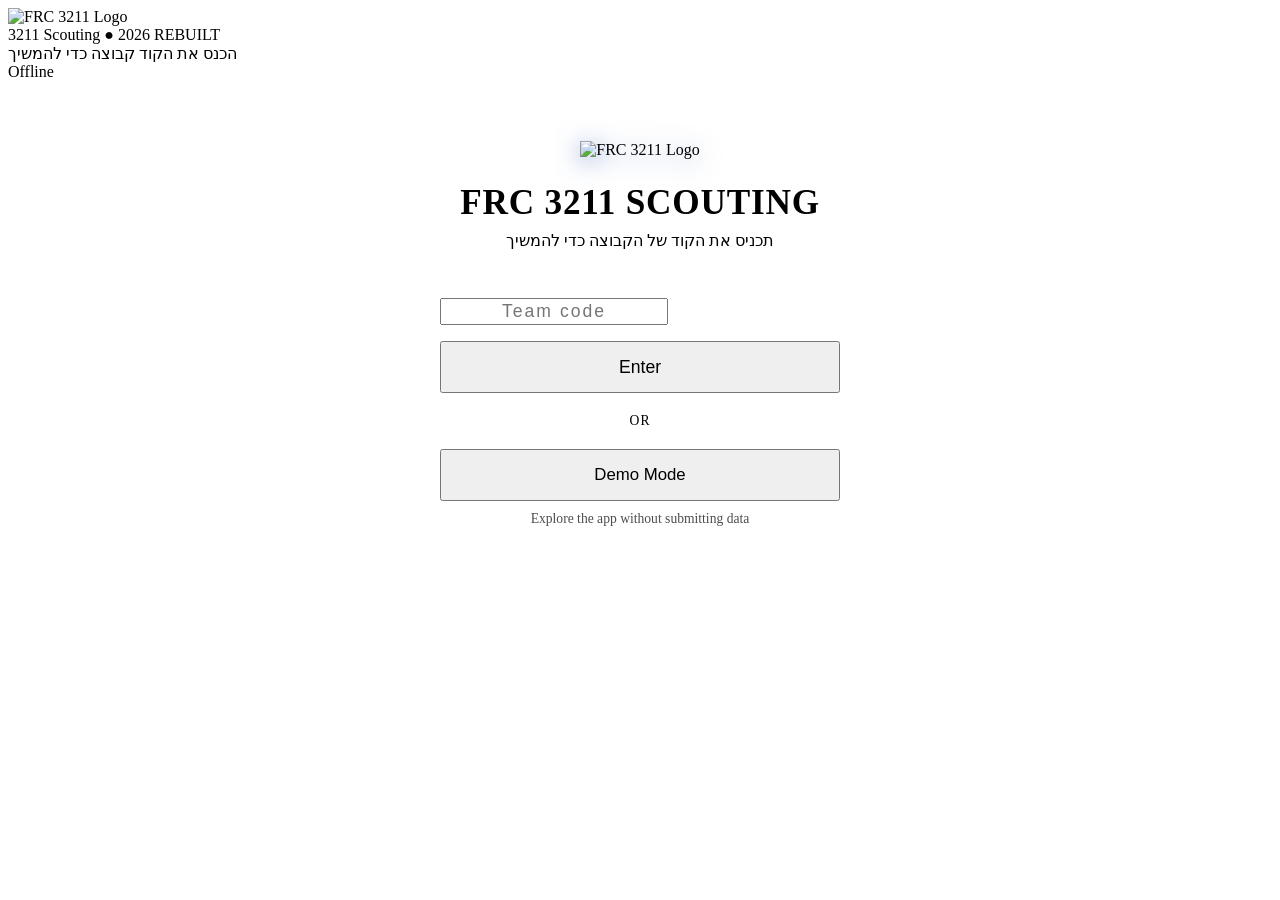
==== match-scouting.html @ e1c0d227 "match scouting in hebrew" ====
<!doctype html>
<html lang="en">
<head>
    <meta charset="utf-8" />
    <meta name="viewport" content="width=device-width, initial-scale=1" />
    <title>Match Scouting ● FRC 3211</title>
    <link rel="shortcut icon" href="images/favicon.ico" type="image/x-icon">
    <link rel="preconnect" href="https://fonts.googleapis.com">
    <link rel="preconnect" href="https://fonts.gstatic.com" crossorigin>
    <link href="https://fonts.googleapis.com/css2?family=Oswald:wght@600&display=swap" rel="stylesheet">
    <link rel="stylesheet" href="css/styles.css">
</head>
<body>
<header>
    <div class="topbar">
        <div class="brand">
            <a href="index.html" class="logo-link">
                <img src="images/logo.svg" alt="FRC 3211 Logo" class="header-logo" onerror="this.onerror=null; this.src='images/favicon.ico';">
            </a>
            <div class="brand-text">
                <div class="t1">3211 Match Scouting ● 2026 REBUILT</div>
                <div class="t2">כללי • אוטונומי → טלאופ → סוף משחק → בדיקה והגשה</div>
            </div>
        </div>
        <div class="pill">
            <span id="netDot" class="dot"></span>
            <span id="netText">Offline</span>
        </div>
    </div>
</header>

<div id="demoBanner" class="demo-bar" style="display:none;">
    <span>Demo Mode — submissions and input validation are disabled</span>
    <a href="index.html" class="demo-bar-exit">Exit Demo</a>
</div>

<main>
    <div class="card">
        <div class="hd">
            <div style="flex: 1;">
                <div class="progress">
                    <div class="step" data-step="0"></div>
                    <div class="step" data-step="1"></div>
                    <div class="step" data-step="2"></div>
                    <div class="step" data-step="3"></div>
                    <div class="step" data-step="4"></div>
                </div>
                <h2 id="screenTitle">התחל</h2>
                <p id="screenSubtitle">הכנס פרטי משחק, טען קבוצות מאירוע, ואז תעשה סקווט.</p>
            </div>
            <button class="btn small ghost" id="btnHome" onclick="window.location.href='index.html'">← הביתה</button>
            <button class="btn small ghost" id="btnReset">אחתל</button>
        </div>

        <div class="bd">
            <!-- Screen 0: Start -->
            <section class="screen" data-screen="0">
                <div class="grid">
                    <div class="col-6">
                        <label>שם התלמיד *</label>
                        <input id="studentName" placeholder="כמו: ליאוניד" autocomplete="name" />
                    </div>

                    <div class="col-3">
                        <label>הקבוצה שלך *</label>
                        <select id="scoutTeam">
                            <option value="" disabled selected>בחר...</option>
                            <option value="3211">3211</option>
                        </select>
                    </div>

                    <div class="col-3">
                        <label>משפר משחק*</label>
                        <input id="matchNumber" type="number" min="1" step="1" placeholder="כמו 12" inputmode="numeric" />
                    </div>

                    <div class="col-12">
                        <label>ברית *</label>
                        <select id="alliance">
                            <option value="" disabled selected>בחר...</option>
                            <option value="Red">אדומה</option>
                            <option value="Blue">כחולה</option>
                        </select>
                    </div>

                    <div class="col-12">
                        <label>מספר קבוצה שאתה בודק*</label>
                        <div class="autocomplete-wrapper">
                            <input id="teamSearch" type="text" placeholder="תכתוב שם קבוצה או מספר" autocomplete="off" />
                            <div id="autocompleteResults" class="autocomplete-results"></div>
                        </div>
                        <div class="note" style="margin-top:8px">
                            תבחר קבוצה מהלמטה (חייב להיות מהדיסטריק הנוכחי)
                        </div>
                    </div>

                    <div class="col-12" id="queueAlert" style="display:none">
                        <div class="alert warning">
                            ⚠️ יש לך  <span id="queueCount">0</span> דיווחים בתור.
                            <button class="btn small" id="btnResend" style="margin-left: 10px">שלח מחדש</button>
                        </div>
                    </div>

                </div>
            </section>

            <!-- Screen 1: אוטונומי -->
            <section class="screen" data-screen="1" style="display:none">
                <div class="grid">
                    <div class="col-12">
                        <label>איפה הרובוט מתחיל</label>
                        <div class="field-selector" id="fieldSelector">
                            <img src="images/field.png" alt="Field diagram" draggable="false" />
                            <div class="field-positions">
                                <!-- Left side (Red alliance) positions -->
                                <div class="field-position" data-value="1" style="left: 24%; top: 22%;">
                                    <span class="position-label">1</span>
                                </div>
                                <div class="field-position" data-value="2" style="left: 24%; top: 50%;">
                                    <span class="position-label">2</span>
                                </div>
                                <div class="field-position" data-value="3" style="left: 24%; top: 78%;">
                                    <span class="position-label">3</span>
                                </div>
                                <!-- Right side (Blue alliance) positions -->
                                <div class="field-position" data-value="4" style="left: 76%; top: 22%;">
                                    <span class="position-label">4</span>
                                </div>
                                <div class="field-position" data-value="5" style="left: 76%; top: 50%;">
                                    <span class="position-label">5</span>
                                </div>
                                <div class="field-position" data-value="6" style="left: 76%; top: 78%;">
                                    <span class="position-label">6</span>
                                </div>
                            </div>
                        </div>
                        <div class="field-selector-hint">Tap a circle to select where the robot starts</div>
                    </div>

                    <div class="col-12">
                        <label>כדורים שנקלעו באוטונומי *</label>
                        <select id="autoFuel">
                            <option value="" disabled selected>בחר טווח...</option>
                            <option value="0-20">0-20</option>
                            <option value="20-40">20-40</option>
                            <option value="40-60">40-60</option>
                            <option value="60-80">60-80</option>
                            <option value="80-100">80-100</option>
                            <option value="100-120">100-120</option>
                            <option value="120-140">120-140</option>
                            <option value="140-160">140-160</option>
                            <option value="160-180">160-180</option>
                            <option value="180-200">180-200</option>
                            <option value="200-220">200-220</option>
                        </select>
                    </div>

                    <div class="col-12">
                        <label>מאיפה הרובוט אסף כדורים</label>
                        <div class="checkbox-group">
                            <label class="checkbox-label">
                                <input type="checkbox" id="fuelNeutralZone" />
                                <span>האזור הנטרלי</span>
                            </label>
                            <label class="checkbox-label">
                                <input type="checkbox" id="fuelOutpost" />
                                <span>אנושי</span>
                            </label>
                            <label class="checkbox-label">
                                <input type="checkbox" id="fuelDepot" />
                                <span>דיפוט</span>
                            </label>
                            <label class="checkbox-label">
                                <input type="checkbox" id="fuelFloor" />
                                <span>ריצפה</span>
                            </label>
                        </div>
                    </div>

                    <div class="col-12">
                        <label>האם הרובוט עבר מעל הרמפה או מתחת לטרנצ *</label>
                        <div class="checkbox-group">
                            <label class="checkbox-label">
                                <input type="checkbox" id="autoBumpOver" />
                                <span>מעל הרמפה</span>
                            </label>
                            <label class="checkbox-label">
                                <input type="checkbox" id="autoTrenchUnder" />
                                <span>מתחת לטרנצ</span>
                            </label>
                            <label class="checkbox-label">
                                <input type="checkbox" id="autoBumpTrenchNone" />
                                <span>אף אחד</span>
                            </label>
                        </div>
                    </div>

                    <div class="col-12">
                        <label>נסיעה באוטונומי *</label>
                        <div class="seg" id="autoShuttlingSeg">
                            <div class="chip" data-value="Yes">כן</div>
                            <div class="chip" data-value="No">לא</div>
                        </div>
                    </div>

                    <div class="col-12">
                        <label>טיפוס באוטונומי</label>
                        <div class="seg" id="autoTowerSeg">
                            <div class="chip" data-value="NONE">לא</div>
                            <div class="chip" data-value="L1">רמה 1 (15 נק')</div>
                        </div>
                        <div class="note" style="margin-top:8px">
                            באוטונומי הרובוט יכול לטפס רק עד <b>רמה 1</b>.
                        </div>
                    </div>
                </div>
            </section>

            <!-- Screen 2: Teleop -->
            <section class="screen" data-screen="2" style="display:none">
                <div class="grid">
                    <div class="col-12">
                        <label>כמות כדורים שנקבעה במהלך השלב הפעיל *</label>
                        <select id="teleopFuelActive">
                            <option value="" disabled selected>בחר טווח...</option>
                            <option value="0-20">0-20</option>
                            <option value="20-40">20-40</option>
                            <option value="40-60">40-60</option>
                            <option value="60-80">60-80</option>
                            <option value="80-100">80-100</option>
                            <option value="100-120">100-120</option>
                            <option value="120-140">120-140</option>
                            <option value="140-160">140-160</option>
                            <option value="160-180">160-180</option>
                            <option value="180-200">180-200</option>
                            <option value="200-220">200-220</option>
                            <option value="220-240">220-240</option>
                            <option value="240-260">240-260</option>
                            <option value="260-280">260-280</option>
                            <option value="280-300">280-300</option>
                            <option value="300-320">300-320</option>
                        </select>
                    </div>

                    <div class="col-12">
                        <label>איפה הרובוט אסף כדורים *</label>
                        <div class="checkbox-group">
                            <label class="checkbox-label">
                                <input type="checkbox" id="teleopFuelNeutralZone" />
                                <span>איזור ניטרלי(אמצע המגרש איפהשהכדורים נופלים אחרי קליעה) </span>
                            </label>
                            <label class="checkbox-label">
                                <input type="checkbox" id="teleopFuelOutpost" />
                                <span>שחקן אנושי</span>
                            </label>
                            <label class="checkbox-label">
                                <input type="checkbox" id="teleopFuelDepot" />
                                <span>דיפוט</span>
                            </label>
                            <label class="checkbox-label">
                                <input type="checkbox" id="teleopFuelFloor" />
                                <span>רצפה</span>
                            </label>
                        </div>
                    </div>

                    <div class="col-12">
                        <label>מה הרובוט עשה בזמן שההאב שלו לא היה פעיל</label>
                        <div class="checkbox-group">
                            <label class="checkbox-label">
                                <input type="checkbox" id="inactivePlayedDefense" />
                                <span>שיחק הגנה</span>
                            </label>
                            <label class="checkbox-label">
                                <input type="checkbox" id="inactiveShuttledFuel" />
                                <span>מסר דלק לאזור שלו</span>
                            </label>
                            <label class="checkbox-label">
                                <input type="checkbox" id="inactiveBlockedBumpTrench" />
                                <span>חסם את הרמפה או את הטרנץ</span>
                            </label>
                            <label class="checkbox-label">
                                <input type="checkbox" id="inactiveCollectingFuel" />
                                <span>אסף דלק</span>
                            </label>
                        </div>
                    </div>

                    <div class="col-12">
                        <label>מסירה של דלק ?</label>
                        <select id="shuttling">
                            <option value="" disabled selected>תבחר...</option>
                            <option value="Great">מצויין</option>
                            <option value="Good">טוב</option>
                            <option value="Average">סבבה</option>
                            <option value="Bad">גרוע</option>
                            <option value="None">לא</option>
                        </select>
                    </div>
                </div>
            </section>

            <!-- Screen 3: Endgame -->
            <section class="screen" data-screen="3" style="display:none">
                <div class="grid">
                    <div class="col-12">
                        <label>טיפוס סוף משחק*</label>
                        <div class="seg" id="teleopTowerSeg">
                            <div class="chip" data-value="NONE">לא</div>
                            <div class="chip" data-value="L1">רמה 1 (10 נקודות)</div>
                            <div class="chip" data-value="L2">רמה 2 (20 נקודות)</div>
                            <div class="chip" data-value="L3">רמה 3 (30 נקודות)</div>
                        </div>
                    </div>

                    <div class="col-12">
                        <label>איפה הרובוט טיפס</label>
                        <div class="tower-selector-zones" id="climbSelector">
                            <img src="images/tower.png" alt="Tower diagram" draggable="false" />
                            <div class="tower-zones">
                                <div class="tower-zone" data-value="Left">
                                    <span class="zone-label">שמאל</span>
                                </div>
                                <div class="tower-divider tower-divider-1"></div>
                                <div class="tower-zone" data-value="Center">
                                    <span class="zone-label">מרכז</span>
                                </div>
                                <div class="tower-divider tower-divider-2"></div>
                                <div class="tower-zone" data-value="Right">
                                    <span class="zone-label">ימין</span>
                                </div>
                            </div>
                        </div>
                        <div class="field-selector-hint">תלחץ על מקיום כדי לבחור איפה הרובוט תיפס</div>
                    </div>

                    <div class="col-12">
                        <label>יריות בזמן הסוף משחק</label>
                        <div class="seg" id="shotInHubSeg">
                            <div class="chip" data-value="Yes">כן</div>
                            <div class="chip" data-value="No">לא</div>
                        </div>
                    </div>
                </div>
            </section>

            <!-- Screen 4: Misc/Submit -->
            <section class="screen" data-screen="4" style="display:none">
                <div class="grid">
                    <div class="col-12">
                        <label>האם הקבוצה הושפע בגלל הגנה?*</label>
                        <div class="seg" id="affectedByDefenseSeg">
                            <div class="chip" data-value="Yes">כן</div>
                            <div class="chip" data-value="No">לא</div>
                        </div>
                    </div>

                    <div class="col-12">
                        <label>מצב הרובוט</label>
                        <select id="robotStatus">
                            <option value="" disabled selected>תבחר...</option>
                            <option value="OK">בסדר</option>
                            <option value="Broke/Stopped">נשבר\הופסק</option>
                            <option value="Brownout/Struggled">בוראווט\מתקשה</option>
                            <option value="Disabled">נכבה</option>
                            <option value="Tippy">קפצני</option>
                            <option value="Radio">רדיו</option>
                            <option value="Unknown">לא ידוע</option>
                        </select>
                    </div>

                    <div class="col-12">
                        <label>רמת הגנה</label>
                        <select id="defenseRating">
                            <option value="" disabled selected>תבחר...</option>
                            <option value="None">לא היה</option>
                            <option value="Weak">חלש</option>
                            <option value="Average">בסדר</option>
                            <option value="Strong">חזק</option>
                            <option value="Elite">מטורף</option>
                        </select>
                    </div>

                    <div class="col-12">
                        <label>עבר ברמפה</label>
                        <div class="seg" id="crossedBumpSeg">
                            <div class="chip" data-value="Yes">כן</div>
                            <div class="chip" data-value="No">לא</div>
                        </div>
                    </div>

                    <div class="col-12">
                        <label>עבר מתחת לטרנץ</label>
                        <div class="seg" id="crossedTrenchSeg">
                            <div class="chip" data-value="Yes">כן</div>
                            <div class="chip" data-value="No">לא</div>
                        </div>

                    </div>

                   

                    <div class="col-12">
                        <label>מדיע נוסף</label>
                        <textarea id="comments" rows="3" placeholder="כל מיני דברים מיוחדים שהרובוט עשה כמו : לא פספס בכלל שותר משולש שיחק מתחת להגנה מאד טוב "></textarea>
                    </div>

                    <div class="col-12">
                        <label>דרג את הרובוט</label>
                        <div class="seg" id="rankSeg">
                            <div class="chip" data-value="1">ראשון </div>
                            <div class="chip" data-value="2">שני </div>
                            <div class="chip" data-value="3">שלישי </div>
                        </div>
                        <div class="note" style="margin-top:8px">
                            דרג את הרובוט לפי ההשוואה לרובוטים האחרים במשחק שלך.
                            דבר עם סקווטרים אחרים כדי להחליט על הדרגה.
                        </div>

                    <div class="col-12">
                        <div class="counter" style="background: rgba(33,197,93,.08); border-color: rgba(33,197,93,.25);">
                            <div class="meta">
                                <div class="name">בערך כמה הוא השפיע במשחק (מחושב אוטומטית)</div>
                                <div class="desc">משתמש בלוח ניקוד הרישמי של 2026</div>
                            </div>
                            <div class="ctl">
                                <div class="count" id="estPoints" style="color: var(--ok); font-size: 1.4rem;">0</div>
                            </div>
                        </div>
                    </div>
                </div>
            </section>
        </div>

        <div class="nav">
            <div class="left">
                <button class="btn ghost" id="btnBack">חזור</button>
            </div>
            <div class="right">
                <button class="btn ghost" id="btnNext">הבא</button>
                <button class="btn primary" id="btnSubmit" style="display:none">שלח</button>
            </div>
        </div>
    </div>
</main>
        

                    </div>
<div class="toast" id="toast"></div>

<script src="js/config.js"></script>
<script src="js/match-scouting.js"></script>
</body>
</html>
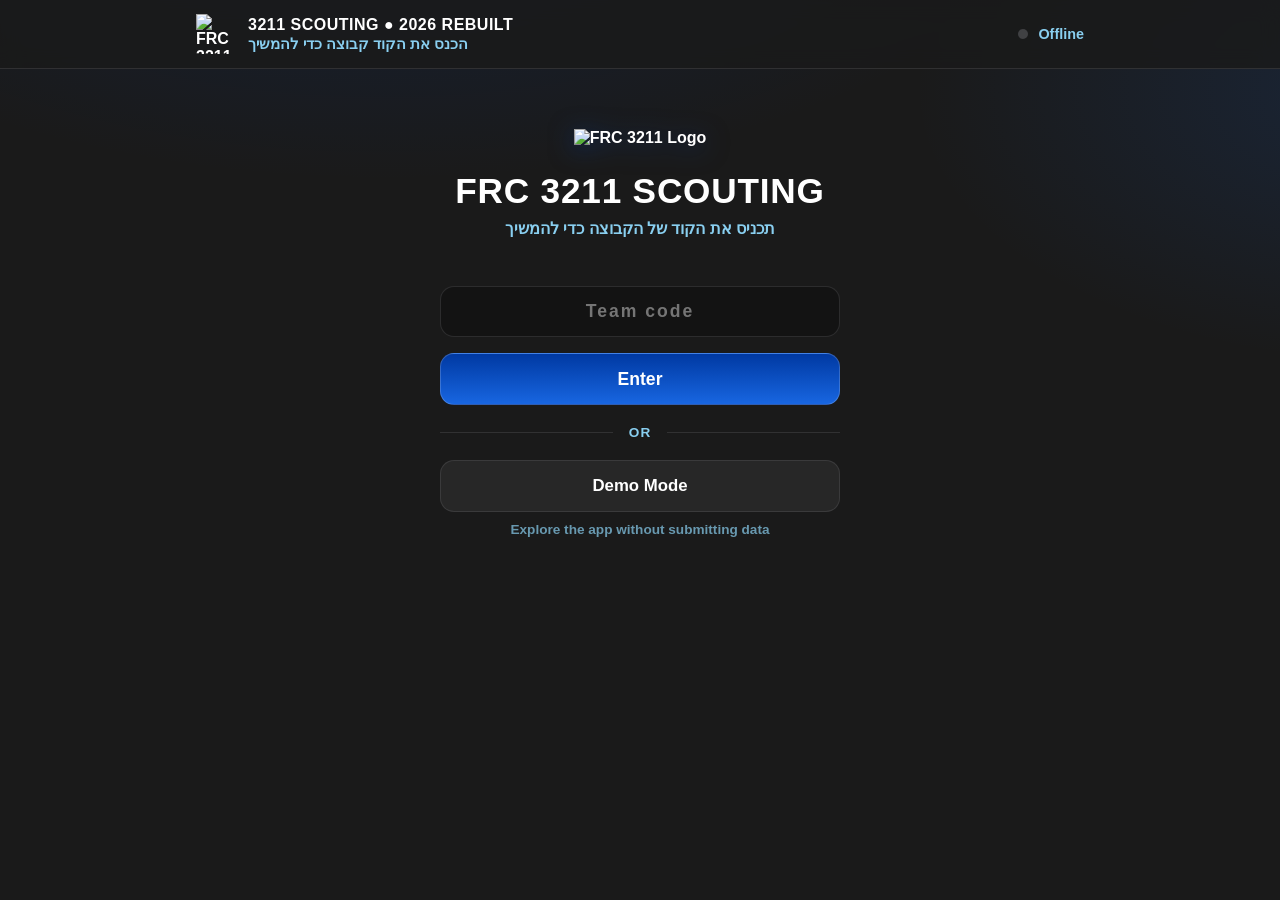
==== commit 10676e0d: "Changed Auto fuel question to yes no, changed questions in teleop, and added another field image wit" ====
--- a/match-scouting.html
+++ b/match-scouting.html
@@ -3,7 +3,7 @@
 <head>
     <meta charset="utf-8" />
     <meta name="viewport" content="width=device-width, initial-scale=1" />
-    <title>Match Scouting ● FRC 3211</title>
+    <title>Match Scouting ● FRC 1792</title>
     <link rel="shortcut icon" href="images/favicon.ico" type="image/x-icon">
     <link rel="preconnect" href="https://fonts.googleapis.com">
     <link rel="preconnect" href="https://fonts.gstatic.com" crossorigin>
@@ -15,11 +15,11 @@
     <div class="topbar">
         <div class="brand">
             <a href="index.html" class="logo-link">
-                <img src="images/logo.svg" alt="FRC 3211 Logo" class="header-logo" onerror="this.onerror=null; this.src='images/favicon.ico';">
+                <img src="images/logo.svg" alt="FRC 1792 Logo" class="header-logo" onerror="this.onerror=null; this.src='images/favicon.ico';">
             </a>
             <div class="brand-text">
-                <div class="t1">3211 Match Scouting ● 2026 REBUILT</div>
-                <div class="t2">כללי • אוטונומי → טלאופ → סוף משחק → בדיקה והגשה</div>
+                <div class="t1">1792 Match Scouting ● 2026 REBUILT</div>
+                <div class="t2">General • Auto → Teleop → Endgame → Misc/Submit</div>
             </div>
         </div>
         <div class="pill">
@@ -45,11 +45,11 @@
                     <div class="step" data-step="3"></div>
                     <div class="step" data-step="4"></div>
                 </div>
-                <h2 id="screenTitle">התחל</h2>
-                <p id="screenSubtitle">הכנס פרטי משחק, טען קבוצות מאירוע, ואז תעשה סקווט.</p>
+                <h2 id="screenTitle">Start</h2>
+                <p id="screenSubtitle">Enter match info, load teams from an event, then scout.</p>
             </div>
-            <button class="btn small ghost" id="btnHome" onclick="window.location.href='index.html'">← הביתה</button>
-            <button class="btn small ghost" id="btnReset">אחתל</button>
+            <button class="btn small ghost" id="btnHome" onclick="window.location.href='index.html'">← Home</button>
+            <button class="btn small ghost" id="btnReset">Reset</button>
         </div>
 
         <div class="bd">
@@ -57,58 +57,59 @@
             <section class="screen" data-screen="0">
                 <div class="grid">
                     <div class="col-6">
-                        <label>שם התלמיד *</label>
-                        <input id="studentName" placeholder="כמו: ליאוניד" autocomplete="name" />
+                        <label>Student name *</label>
+                        <input id="studentName" placeholder="e.g., Elijah" autocomplete="name" />
                     </div>
 
                     <div class="col-3">
-                        <label>הקבוצה שלך *</label>
+                        <label>Your team *</label>
                         <select id="scoutTeam">
-                            <option value="" disabled selected>בחר...</option>
-                            <option value="3211">3211</option>
+                            <option value="" disabled selected>Select...</option>
+                            <option value="1792">1792</option>
+                            <option value="1259">1259</option>
                         </select>
                     </div>
 
                     <div class="col-3">
-                        <label>משפר משחק*</label>
-                        <input id="matchNumber" type="number" min="1" step="1" placeholder="כמו 12" inputmode="numeric" />
-                    </div>
-
-                    <div class="col-12">
-                        <label>ברית *</label>
+                        <label>Match # *</label>
+                        <input id="matchNumber" type="number" min="1" step="1" placeholder="e.g., 12" inputmode="numeric" />
+                    </div>
+
+                    <div class="col-12">
+                        <label>Alliance *</label>
                         <select id="alliance">
-                            <option value="" disabled selected>בחר...</option>
-                            <option value="Red">אדומה</option>
-                            <option value="Blue">כחולה</option>
+                            <option value="" disabled selected>Select...</option>
+                            <option value="Red">Red</option>
+                            <option value="Blue">Blue</option>
                         </select>
                     </div>
 
                     <div class="col-12">
-                        <label>מספר קבוצה שאתה בודק*</label>
+                        <label>Team # *</label>
                         <div class="autocomplete-wrapper">
-                            <input id="teamSearch" type="text" placeholder="תכתוב שם קבוצה או מספר" autocomplete="off" />
+                            <input id="teamSearch" type="text" placeholder="Type team # or name..." autocomplete="off" />
                             <div id="autocompleteResults" class="autocomplete-results"></div>
                         </div>
                         <div class="note" style="margin-top:8px">
-                            תבחר קבוצה מהלמטה (חייב להיות מהדיסטריק הנוכחי)
+                            Select a team from the dropdown (must be from the 2026 Appleton District Event - 2026wiapp).
                         </div>
                     </div>
 
                     <div class="col-12" id="queueAlert" style="display:none">
                         <div class="alert warning">
-                            ⚠️ יש לך  <span id="queueCount">0</span> דיווחים בתור.
-                            <button class="btn small" id="btnResend" style="margin-left: 10px">שלח מחדש</button>
-                        </div>
-                    </div>
-
-                </div>
-            </section>
-
-            <!-- Screen 1: אוטונומי -->
+                            ⚠️ You have <span id="queueCount">0</span> queued submissions.
+                            <button class="btn small" id="btnResend" style="margin-left: 10px">Resend All</button>
+                        </div>
+                    </div>
+
+                </div>
+            </section>
+
+            <!-- Screen 1: Auto -->
             <section class="screen" data-screen="1" style="display:none">
                 <div class="grid">
                     <div class="col-12">
-                        <label>איפה הרובוט מתחיל</label>
+                        <label>Where robot starts *</label>
                         <div class="field-selector" id="fieldSelector">
                             <img src="images/field.png" alt="Field diagram" draggable="false" />
                             <div class="field-positions">
@@ -138,79 +139,29 @@
                     </div>
 
                     <div class="col-12">
-                        <label>כדורים שנקלעו באוטונומי *</label>
-                        <select id="autoFuel">
-                            <option value="" disabled selected>בחר טווח...</option>
-                            <option value="0-20">0-20</option>
-                            <option value="20-40">20-40</option>
-                            <option value="40-60">40-60</option>
-                            <option value="60-80">60-80</option>
-                            <option value="80-100">80-100</option>
-                            <option value="100-120">100-120</option>
-                            <option value="120-140">120-140</option>
-                            <option value="140-160">140-160</option>
-                            <option value="160-180">160-180</option>
-                            <option value="180-200">180-200</option>
-                            <option value="200-220">200-220</option>
-                        </select>
-                    </div>
-
-                    <div class="col-12">
-                        <label>מאיפה הרובוט אסף כדורים</label>
-                        <div class="checkbox-group">
-                            <label class="checkbox-label">
-                                <input type="checkbox" id="fuelNeutralZone" />
-                                <span>האזור הנטרלי</span>
-                            </label>
-                            <label class="checkbox-label">
-                                <input type="checkbox" id="fuelOutpost" />
-                                <span>אנושי</span>
-                            </label>
-                            <label class="checkbox-label">
-                                <input type="checkbox" id="fuelDepot" />
-                                <span>דיפוט</span>
-                            </label>
-                            <label class="checkbox-label">
-                                <input type="checkbox" id="fuelFloor" />
-                                <span>ריצפה</span>
-                            </label>
-                        </div>
-                    </div>
-
-                    <div class="col-12">
-                        <label>האם הרובוט עבר מעל הרמפה או מתחת לטרנצ *</label>
-                        <div class="checkbox-group">
-                            <label class="checkbox-label">
-                                <input type="checkbox" id="autoBumpOver" />
-                                <span>מעל הרמפה</span>
-                            </label>
-                            <label class="checkbox-label">
-                                <input type="checkbox" id="autoTrenchUnder" />
-                                <span>מתחת לטרנצ</span>
-                            </label>
-                            <label class="checkbox-label">
-                                <input type="checkbox" id="autoBumpTrenchNone" />
-                                <span>אף אחד</span>
-                            </label>
-                        </div>
-                    </div>
-
-                    <div class="col-12">
-                        <label>נסיעה באוטונומי *</label>
+                        <label>Auto Fuel Scored *</label>
+                        <div class="seg" id="autoFuelSeg">
+                            <div class="chip" data-value="Yes">Yes</div>
+                            <div class="chip" data-value="No">No</div>
+                        </div>
+                    </div>
+
+                    <div class="col-12">
+                        <label>Shuttling during auto *</label>
                         <div class="seg" id="autoShuttlingSeg">
-                            <div class="chip" data-value="Yes">כן</div>
-                            <div class="chip" data-value="No">לא</div>
-                        </div>
-                    </div>
-
-                    <div class="col-12">
-                        <label>טיפוס באוטונומי</label>
+                            <div class="chip" data-value="Yes">Yes</div>
+                            <div class="chip" data-value="No">No</div>
+                        </div>
+                    </div>
+
+                    <div class="col-12">
+                        <label>Auto tower *</label>
                         <div class="seg" id="autoTowerSeg">
-                            <div class="chip" data-value="NONE">לא</div>
-                            <div class="chip" data-value="L1">רמה 1 (15 נק')</div>
+                            <div class="chip" data-value="NONE">None</div>
+                            <div class="chip" data-value="L1">Level 1 (15 pts)</div>
                         </div>
                         <div class="note" style="margin-top:8px">
-                            באוטונומי הרובוט יכול לטפס רק עד <b>רמה 1</b>.
+                            In AUTO, a robot may only earn Tower points for <b>Level 1</b>.
                         </div>
                     </div>
                 </div>
@@ -220,82 +171,64 @@
             <section class="screen" data-screen="2" style="display:none">
                 <div class="grid">
                     <div class="col-12">
-                        <label>כמות כדורים שנקבעה במהלך השלב הפעיל *</label>
-                        <select id="teleopFuelActive">
-                            <option value="" disabled selected>בחר טווח...</option>
-                            <option value="0-20">0-20</option>
-                            <option value="20-40">20-40</option>
-                            <option value="40-60">40-60</option>
-                            <option value="60-80">60-80</option>
-                            <option value="80-100">80-100</option>
-                            <option value="100-120">100-120</option>
-                            <option value="120-140">120-140</option>
-                            <option value="140-160">140-160</option>
-                            <option value="160-180">160-180</option>
-                            <option value="180-200">180-200</option>
-                            <option value="200-220">200-220</option>
-                            <option value="220-240">220-240</option>
-                            <option value="240-260">240-260</option>
-                            <option value="260-280">260-280</option>
-                            <option value="280-300">280-300</option>
-                            <option value="300-320">300-320</option>
-                        </select>
-                    </div>
-
-                    <div class="col-12">
-                        <label>איפה הרובוט אסף כדורים *</label>
-                        <div class="checkbox-group">
-                            <label class="checkbox-label">
-                                <input type="checkbox" id="teleopFuelNeutralZone" />
-                                <span>איזור ניטרלי(אמצע המגרש איפהשהכדורים נופלים אחרי קליעה) </span>
-                            </label>
-                            <label class="checkbox-label">
-                                <input type="checkbox" id="teleopFuelOutpost" />
-                                <span>שחקן אנושי</span>
-                            </label>
-                            <label class="checkbox-label">
-                                <input type="checkbox" id="teleopFuelDepot" />
-                                <span>דיפוט</span>
-                            </label>
-                            <label class="checkbox-label">
-                                <input type="checkbox" id="teleopFuelFloor" />
-                                <span>רצפה</span>
-                            </label>
-                        </div>
-                    </div>
-
-                    <div class="col-12">
-                        <label>מה הרובוט עשה בזמן שההאב שלו לא היה פעיל</label>
-                        <div class="checkbox-group">
-                            <label class="checkbox-label">
-                                <input type="checkbox" id="inactivePlayedDefense" />
-                                <span>שיחק הגנה</span>
-                            </label>
-                            <label class="checkbox-label">
-                                <input type="checkbox" id="inactiveShuttledFuel" />
-                                <span>מסר דלק לאזור שלו</span>
-                            </label>
-                            <label class="checkbox-label">
-                                <input type="checkbox" id="inactiveBlockedBumpTrench" />
-                                <span>חסם את הרמפה או את הטרנץ</span>
-                            </label>
-                            <label class="checkbox-label">
-                                <input type="checkbox" id="inactiveCollectingFuel" />
-                                <span>אסף דלק</span>
-                            </label>
-                        </div>
-                    </div>
-
-                    <div class="col-12">
-                        <label>מסירה של דלק ?</label>
-                        <select id="shuttling">
-                            <option value="" disabled selected>תבחר...</option>
-                            <option value="Great">מצויין</option>
-                            <option value="Good">טוב</option>
-                            <option value="Average">סבבה</option>
-                            <option value="Bad">גרוע</option>
-                            <option value="None">לא</option>
-                        </select>
+                        <label>Passing Shoots *</label>
+                        <div class="counter">
+                            <div class="meta">
+                                <span class="name">Passing Shoot</span>
+                            </div>
+                            <div class="ctl">
+                                <button type="button" class="btn small ghost" id="passingShootDec">-1</button>
+                                <div class="count" id="passingShootVal">0</div>
+                                <button type="button" class="btn small" id="passingShootInc">+1</button>
+                            </div>
+                        </div>
+                    </div>
+
+                    <div class="col-12">
+                        <label>Pass (push/intake) *</label>
+                        <div class="counter">
+                            <div class="meta">
+                                <span class="name">Pass (push/intake)</span>
+                            </div>
+                            <div class="ctl">
+                                <button type="button" class="btn small ghost" id="passIntakeDec">-1</button>
+                                <div class="count" id="passIntakeVal">0</div>
+                                <button type="button" class="btn small" id="passIntakeInc">+1</button>
+                            </div>
+                        </div>
+                    </div>
+
+                    <div class="col-12">
+                        <label>Shot on Move *</label>
+                        <div class="counter">
+                            <div class="meta">
+                                <span class="name">Shot on Move</span>
+                            </div>
+                            <div class="ctl">
+                                <button type="button" class="btn small ghost" id="shotOnMoveDec">-1</button>
+                                <div class="count" id="shotOnMoveVal">0</div>
+                                <button type="button" class="btn small" id="shotOnMoveInc">+1</button>
+                            </div>
+                        </div>
+                    </div>
+
+                    <div class="col-12">
+                        <label>Shot Still *</label>
+                        <div class="counter">
+                            <div class="meta">
+                                <span class="name">Shot Still</span>
+                            </div>
+                            <div class="ctl">
+                                <button type="button" class="btn small ghost" id="shotStillDec">-1</button>
+                                <div class="count" id="shotStillVal">--</div>
+                                <button type="button" class="btn small" id="shotStillInc">+1</button>
+                            </div>
+                        </div>
+                        <div class="shot-map" id="shotStillMap">
+                            <img src="images/field.png" alt="Field" draggable="false" />
+                            <div class="shot-markers" id="shotStillMarkers"></div>
+                        </div>
+                        <div class="field-selector-hint">Tap field to mark shot location</div>
                     </div>
                 </div>
             </section>
@@ -304,41 +237,58 @@
             <section class="screen" data-screen="3" style="display:none">
                 <div class="grid">
                     <div class="col-12">
-                        <label>טיפוס סוף משחק*</label>
+                        <label>Endgame tower level *</label>
                         <div class="seg" id="teleopTowerSeg">
-                            <div class="chip" data-value="NONE">לא</div>
-                            <div class="chip" data-value="L1">רמה 1 (10 נקודות)</div>
-                            <div class="chip" data-value="L2">רמה 2 (20 נקודות)</div>
-                            <div class="chip" data-value="L3">רמה 3 (30 נקודות)</div>
-                        </div>
-                    </div>
-
-                    <div class="col-12">
-                        <label>איפה הרובוט טיפס</label>
+                            <div class="chip" data-value="NONE">None</div>
+                            <div class="chip" data-value="L1">Level 1 (10 pts)</div>
+                            <div class="chip" data-value="L2">Level 2 (20 pts)</div>
+                            <div class="chip" data-value="L3">Level 3 (30 pts)</div>
+                        </div>
+                    </div>
+
+                    <div class="col-12" id="climbSelectorWrapper" style="display:none">
+                        <label>Where robot climbed on tower</label>
                         <div class="tower-selector-zones" id="climbSelector">
                             <img src="images/tower.png" alt="Tower diagram" draggable="false" />
                             <div class="tower-zones">
                                 <div class="tower-zone" data-value="Left">
-                                    <span class="zone-label">שמאל</span>
+                                    <span class="zone-label">LEFT</span>
                                 </div>
                                 <div class="tower-divider tower-divider-1"></div>
                                 <div class="tower-zone" data-value="Center">
-                                    <span class="zone-label">מרכז</span>
+                                    <span class="zone-label">CENTER</span>
                                 </div>
                                 <div class="tower-divider tower-divider-2"></div>
                                 <div class="tower-zone" data-value="Right">
-                                    <span class="zone-label">ימין</span>
-                                </div>
-                            </div>
-                        </div>
-                        <div class="field-selector-hint">תלחץ על מקיום כדי לבחור איפה הרובוט תיפס</div>
-                    </div>
-
-                    <div class="col-12">
-                        <label>יריות בזמן הסוף משחק</label>
+                                    <span class="zone-label">RIGHT</span>
+                                </div>
+                            </div>
+                        </div>
+                        <div class="field-selector-hint">Tap a zone to select where the robot climbed on the tower</div>
+                    </div>
+
+                    <div class="col-12">
+                        <label>Shot in hub during Endgame *</label>
                         <div class="seg" id="shotInHubSeg">
-                            <div class="chip" data-value="Yes">כן</div>
-                            <div class="chip" data-value="No">לא</div>
+                            <div class="chip" data-value="Yes">Yes</div>
+                            <div class="chip" data-value="No">No</div>
+                        </div>
+                    </div>
+
+                    <div class="col-12">
+                        <label>Endgame Fuel Scored *</label>
+                        <div class="fuel-counter">
+                            <div class="fuel-btns">
+                                <button type="button" class="btn small ghost fuel-btn" data-key="endgameFuel" data-d="-10">-10</button>
+                                <button type="button" class="btn small ghost fuel-btn" data-key="endgameFuel" data-d="-5">-5</button>
+                                <button type="button" class="btn small ghost fuel-btn" data-key="endgameFuel" data-d="-1">-1</button>
+                            </div>
+                            <div class="fuel-value" id="endgameFuelVal">0</div>
+                            <div class="fuel-btns">
+                                <button type="button" class="btn small fuel-btn" data-key="endgameFuel" data-d="1">+1</button>
+                                <button type="button" class="btn small fuel-btn" data-key="endgameFuel" data-d="5">+5</button>
+                                <button type="button" class="btn small fuel-btn" data-key="endgameFuel" data-d="10">+10</button>
+                            </div>
                         </div>
                     </div>
                 </div>
@@ -348,97 +298,76 @@
             <section class="screen" data-screen="4" style="display:none">
                 <div class="grid">
                     <div class="col-12">
-                        <label>האם הקבוצה הושפע בגלל הגנה?*</label>
+                        <label>Was team affected by defense? *</label>
                         <div class="seg" id="affectedByDefenseSeg">
-                            <div class="chip" data-value="Yes">כן</div>
-                            <div class="chip" data-value="No">לא</div>
-                        </div>
-                    </div>
-
-                    <div class="col-12">
-                        <label>מצב הרובוט</label>
+                            <div class="chip" data-value="Yes">Yes</div>
+                            <div class="chip" data-value="No">No</div>
+                        </div>
+                    </div>
+
+                    <div class="col-12">
+                        <label>Robot status *</label>
                         <select id="robotStatus">
-                            <option value="" disabled selected>תבחר...</option>
-                            <option value="OK">בסדר</option>
-                            <option value="Broke/Stopped">נשבר\הופסק</option>
-                            <option value="Brownout/Struggled">בוראווט\מתקשה</option>
-                            <option value="Disabled">נכבה</option>
-                            <option value="Tippy">קפצני</option>
-                            <option value="Radio">רדיו</option>
-                            <option value="Unknown">לא ידוע</option>
+                            <option value="" disabled selected>Select...</option>
+                            <option value="OK">OK</option>
+                            <option value="Broke/Stopped">Broke/Stopped</option>
+                            <option value="Brownout/Struggled">Brownout/Struggled</option>
+                            <option value="Disabled">Disabled</option>
+                            <option value="Tippy">Tippy</option>
+                            <option value="Radio">Radio</option>
+                            <option value="Unknown">Unknown</option>
                         </select>
                     </div>
 
                     <div class="col-12">
-                        <label>רמת הגנה</label>
+                        <label>Defense rating *</label>
                         <select id="defenseRating">
-                            <option value="" disabled selected>תבחר...</option>
-                            <option value="None">לא היה</option>
-                            <option value="Weak">חלש</option>
-                            <option value="Average">בסדר</option>
-                            <option value="Strong">חזק</option>
-                            <option value="Elite">מטורף</option>
+                            <option value="" disabled selected>Select...</option>
+                            <option value="None">None</option>
+                            <option value="Weak">Weak</option>
+                            <option value="Average">Average</option>
+                            <option value="Strong">Strong</option>
+                            <option value="Elite">Elite</option>
                         </select>
                     </div>
 
                     <div class="col-12">
-                        <label>עבר ברמפה</label>
-                        <div class="seg" id="crossedBumpSeg">
-                            <div class="chip" data-value="Yes">כן</div>
-                            <div class="chip" data-value="No">לא</div>
-                        </div>
-                    </div>
-
-                    <div class="col-12">
-                        <label>עבר מתחת לטרנץ</label>
-                        <div class="seg" id="crossedTrenchSeg">
-                            <div class="chip" data-value="Yes">כן</div>
-                            <div class="chip" data-value="No">לא</div>
-                        </div>
-
-                    </div>
-
-                   
-
-                    <div class="col-12">
-                        <label>מדיע נוסף</label>
-                        <textarea id="comments" rows="3" placeholder="כל מיני דברים מיוחדים שהרובוט עשה כמו : לא פספס בכלל שותר משולש שיחק מתחת להגנה מאד טוב "></textarea>
-                    </div>
-
-                    <div class="col-12">
-                        <label>דרג את הרובוט</label>
+                        <label>Additional comments</label>
+                        <textarea id="comments" rows="3" placeholder="Any notable observations, issues, or standout moments..."></textarea>
+                    </div>
+
+                    <div class="col-12">
+                        <label>Rank this robot *</label>
                         <div class="seg" id="rankSeg">
-                            <div class="chip" data-value="1">ראשון </div>
-                            <div class="chip" data-value="2">שני </div>
-                            <div class="chip" data-value="3">שלישי </div>
+                            <div class="chip" data-value="1">1st </div>
+                            <div class="chip" data-value="2">2nd </div>
+                            <div class="chip" data-value="3">3rd </div>
                         </div>
                         <div class="note" style="margin-top:8px">
-                            דרג את הרובוט לפי ההשוואה לרובוטים האחרים במשחק שלך.
-                            דבר עם סקווטרים אחרים כדי להחליט על הדרגה.
-                        </div>
-
-                    <div class="col-12">
-                        <div class="counter" style="background: rgba(33,197,93,.08); border-color: rgba(33,197,93,.25);">
-                            <div class="meta">
-                                <div class="name">בערך כמה הוא השפיע במשחק (מחושב אוטומטית)</div>
-                                <div class="desc">משתמש בלוח ניקוד הרישמי של 2026</div>
-                            </div>
-                            <div class="ctl">
-                                <div class="count" id="estPoints" style="color: var(--ok); font-size: 1.4rem;">0</div>
-                            </div>
-                        </div>
-                    </div>
+                            Rank this robot compared to the other 2 robots in this match on your alliance.
+                            Talk to you fellow scouters to make this decision.
+                        </div>
+                    </div>
+
+                    <div class="col-12">
+                        <label>Submit code *</label>
+                        <input id="submitCode" type="password" placeholder="Enter submit code to authorize submission" autocomplete="off" />
+                        <div class="note" style="margin-top:8px">
+                            🔒 Ask your lead scout for the submit code. This prevents unauthorized data submissions.
+                        </div>
+                    </div>
+
                 </div>
             </section>
         </div>
 
         <div class="nav">
             <div class="left">
-                <button class="btn ghost" id="btnBack">חזור</button>
+                <button class="btn ghost" id="btnBack">Back</button>
             </div>
             <div class="right">
-                <button class="btn ghost" id="btnNext">הבא</button>
-                <button class="btn primary" id="btnSubmit" style="display:none">שלח</button>
+                <button class="btn ghost" id="btnNext">Next</button>
+                <button class="btn primary" id="btnSubmit" style="display:none">Submit</button>
             </div>
         </div>
     </div>
@@ -451,4 +380,4 @@
 <script src="js/config.js"></script>
 <script src="js/match-scouting.js"></script>
 </body>
-</html>
+</html>
--- a/css/styles.css
+++ b/css/styles.css
@@ -0,0 +1,911 @@
+:root{
+    /* RTR Branding Colors */
+    --eerie-black: #1a1a1a;
+    --philippine-blue: #0039a2;
+    --white: #ffffff;
+    --baby-blue: #89cff0;
+    --royal-azure: #1866e1;
+    --cobalt-gray: #66676b;
+
+    /* Functional Color Assignments */
+    --bg: #1a1a1a;
+    --card: #2a2a2a;
+    --card2: #333333;
+    --text: #ffffff;
+    --muted: #89cff0;
+    --accent: #0039a2;
+    --accent2: #1866e1;
+    --accent-light: #89cff0;
+    --danger: #ff3b3b;
+    --ok: #21c55d;
+    --warning: #ffb020;
+    --border: rgba(102, 103, 107, 0.3);
+    --shadow: 0 12px 30px rgba(0, 0, 0, 0.5);
+    --radius: 18px;
+    --tap: 52px;
+    --font-body: 'Calibri', -apple-system, BlinkMacSystemFont, 'Segoe UI', Roboto, Arial, sans-serif;
+    --font-header: 'Oswald', -apple-system, BlinkMacSystemFont, 'Segoe UI', Roboto, Arial, sans-serif;
+}
+
+*{box-sizing:border-box}
+
+body{
+    margin:0;
+    font-family: var(--font-body);
+    font-weight: 700;
+    background: radial-gradient(1200px 600px at 30% -20%, rgba(0, 57, 162, 0.25), transparent 60%),
+    radial-gradient(900px 500px at 110% 10%, rgba(24, 102, 225, 0.15), transparent 55%),
+    var(--bg);
+    color: var(--text);
+    min-height:100vh;
+    -webkit-tap-highlight-color: transparent;
+}
+
+h1, h2, h3, h4, h5, h6 {
+    font-family: var(--font-header);
+    font-weight: 600;
+    text-transform: uppercase;
+    letter-spacing: 0.5px;
+}
+
+header{
+    position: sticky; top:0;
+    backdrop-filter: blur(10px);
+    background: rgba(26, 26, 26, 0.85);
+    border-bottom: 1px solid var(--border);
+    z-index: 10;
+}
+
+.topbar{
+    max-width: 920px;
+    margin: 0 auto;
+    padding: 14px 16px;
+    display:flex;
+    align-items:center;
+    justify-content:space-between;
+    gap: 12px;
+}
+
+.brand{
+    display:flex;
+    align-items:center;
+    gap:12px;
+    line-height:1.1;
+}
+
+.logo-link {
+    display: flex;
+    align-items: center;
+    text-decoration: none;
+    transition: transform 0.2s ease, opacity 0.2s ease;
+}
+
+.logo-link:hover {
+    transform: scale(1.05);
+    opacity: 0.8;
+}
+
+.logo-link:active {
+    transform: scale(0.95);
+}
+
+.header-logo {
+    width: 40px;
+    height: 40px;
+    flex-shrink: 0;
+}
+
+.brand-text {
+    display:flex;
+    flex-direction:column;
+    gap:2px;
+}
+
+.brand .t1{
+    font-family: var(--font-header);
+    font-weight: 600;
+    text-transform: uppercase;
+    letter-spacing: 0.5px;
+}
+.brand .t2{
+    color:var(--muted);
+    font-size:.92rem;
+    font-family: var(--font-body);
+    font-weight: 700;
+}
+
+.pill{
+    display:flex; align-items:center; gap:10px;
+    color: var(--muted);
+    font-size:.9rem;
+    white-space:nowrap;
+}
+
+.dot{width:10px;height:10px;border-radius:999px;background:rgba(102, 103, 107, 0.5)}
+.dot.ok{background: rgba(33,197,93,.95)}
+.dot.bad{background: rgba(255,59,59,.95)}
+
+main{
+    max-width: 920px;
+    margin: 0 auto;
+    padding: 16px;
+}
+
+.card{
+    background: linear-gradient(180deg, rgba(255,255,255,.04), rgba(255,255,255,.02));
+    border: 1px solid var(--border);
+    border-radius: var(--radius);
+    box-shadow: var(--shadow);
+    overflow:hidden;
+}
+
+.card .hd{
+    padding: 16px 16px 8px 16px;
+    display:flex;
+    justify-content:space-between;
+    gap: 12px;
+    align-items:flex-start;
+    border-bottom: 1px solid rgba(102, 103, 107, 0.2);
+    background: rgba(255,255,255,.01);
+}
+
+.card .hd h2{
+    margin: 0;
+    font-size: 1.2rem;
+    font-family: var(--font-header);
+    font-weight: 600;
+    text-transform: uppercase;
+    letter-spacing: 0.5px;
+}
+
+.card .hd p{
+    margin: 6px 0 0 0;
+    color: var(--muted);
+    font-size:.95rem;
+}
+
+.card .bd{ padding: 16px; }
+
+.grid{
+    display:grid;
+    grid-template-columns: repeat(12, 1fr);
+    gap: 12px;
+}
+
+.col-12{grid-column: span 12;}
+.col-6{grid-column: span 6;}
+.col-4{grid-column: span 4;}
+.col-3{grid-column: span 3;}
+
+@media (max-width: 720px){
+    .col-6,.col-4,.col-3{grid-column: span 12;}
+}
+
+label{
+    display:block;
+    font-size:.9rem;
+    color: var(--muted);
+    margin-bottom: 6px;
+    font-weight: 600;
+}
+
+input, select, textarea{
+    width:100%;
+    padding: 14px 14px;
+    background: rgba(0,0,0,.25);
+    color: var(--text);
+    border: 1px solid var(--border);
+    border-radius: 14px;
+    outline: none;
+    font-size: 1rem;
+    font-family: var(--font-body);
+    font-weight: 700;
+    appearance: none;
+    -webkit-appearance: none;
+    -moz-appearance: none;
+}
+
+select{
+    background-image: url("data:image/svg+xml,%3Csvg xmlns='http://www.w3.org/2000/svg' width='12' height='12' viewBox='0 0 12 12'%3E%3Cpath fill='%23eaf0ff' d='M6 9L1 4h10z'/%3E%3C/svg%3E");
+    background-repeat: no-repeat;
+    background-position: right 14px center;
+    padding-right: 40px;
+    cursor: pointer;
+}
+
+select option{
+    background: #0b1020;
+    color: var(--text);
+    padding: 10px;
+}
+
+textarea{ min-height: 110px; resize: vertical; }
+
+input:focus, select:focus, textarea:focus{
+    border-color: var(--accent);
+    box-shadow: 0 0 0 3px rgba(0, 57, 162, 0.2);
+}
+
+.autocomplete-wrapper{
+    position: relative;
+}
+
+.autocomplete-results{
+    position: absolute;
+    top: 100%;
+    left: 0;
+    right: 0;
+    background: rgba(26, 26, 26, 0.98);
+    border: 1px solid var(--border);
+    border-radius: 14px;
+    margin-top: 4px;
+    max-height: 320px;
+    overflow-y: auto;
+    overflow-x: hidden;
+    z-index: 100;
+    display: none;
+    box-shadow: var(--shadow);
+}
+
+/* Custom scrollbar for autocomplete */
+.autocomplete-results::-webkit-scrollbar {
+    width: 10px;
+}
+
+.autocomplete-results::-webkit-scrollbar-track {
+    background: rgba(255,255,255,.05);
+    border-radius: 10px;
+    margin: 4px;
+}
+
+.autocomplete-results::-webkit-scrollbar-thumb {
+    background: var(--accent);
+    border-radius: 10px;
+    border: 2px solid rgba(26, 26, 26, 0.98);
+}
+
+.autocomplete-results::-webkit-scrollbar-thumb:hover {
+    background: var(--accent2);
+}
+
+/* Firefox scrollbar */
+.autocomplete-results {
+    scrollbar-width: thin;
+    scrollbar-color: var(--accent) rgba(255,255,255,.05);
+}
+
+.autocomplete-results.show{
+    display: block;
+}
+
+.autocomplete-item{
+    padding: 12px 14px;
+    cursor: pointer;
+    border-bottom: 1px solid rgba(255,255,255,.06);
+    transition: background 0.15s;
+}
+
+.autocomplete-item:last-child{
+    border-bottom: none;
+    padding-bottom: 14px;
+}
+
+.autocomplete-item:hover, .autocomplete-item.active{
+    background: rgba(0, 57, 162, 0.2);
+}
+
+.autocomplete-item .team-num{
+    font-weight: 800;
+    color: var(--text);
+}
+
+.autocomplete-item .team-name{
+    font-size: .9rem;
+    color: var(--muted);
+    margin-top: 2px;
+}
+
+.row{
+    display:flex; gap:12px; flex-wrap:wrap;
+    align-items:center;
+}
+
+.btn{
+    height: var(--tap);
+    padding: 0 16px;
+    border-radius: 14px;
+    border: 1px solid var(--border);
+    background: rgba(0, 57, 162, 0.15);
+    color: var(--text);
+    font-family: var(--font-body);
+    font-weight: 700;
+    font-size: 1rem;
+    cursor:pointer;
+    display:inline-flex;
+    align-items:center;
+    justify-content:center;
+    gap: 10px;
+    user-select:none;
+    transition: transform 0.1s;
+}
+
+.btn:active{ transform: scale(.98); }
+
+.btn:disabled{
+    opacity: 0.5;
+    cursor: not-allowed;
+}
+
+.btn.primary{
+    background: linear-gradient(180deg, var(--accent), var(--accent2));
+    border-color: rgba(255,255,255,.18);
+}
+
+.btn.ghost{
+    background: rgba(255,255,255,.06);
+}
+
+.btn.danger{
+    background: rgba(255,59,59,.16);
+    border-color: rgba(255,59,59,.35);
+}
+
+.btn.small{
+    height: 44px;
+    padding: 0 12px;
+    font-size: .95rem;
+    border-radius: 12px;
+}
+
+.nav{
+    display:flex;
+    justify-content:space-between;
+    gap: 12px;
+    padding: 14px 16px 16px 16px;
+    border-top: 1px solid rgba(102, 103, 107, 0.2);
+    background: rgba(255,255,255,.01);
+}
+
+.nav .left, .nav .right{display:flex; gap:10px; flex-wrap:wrap;}
+
+.counter{
+    background: rgba(255,255,255,.04);
+    border: 1px solid var(--border);
+    border-radius: 16px;
+    padding: 12px;
+    display:flex;
+    justify-content:space-between;
+    align-items:center;
+    gap: 12px;
+}
+
+.counter .meta{
+    display:flex; flex-direction:column; gap:2px;
+    min-width: 0;
+}
+
+.counter .meta .name{font-weight:800}
+.counter .meta .desc{color: var(--muted); font-size:.9rem}
+
+.counter .ctl{
+    display:flex; align-items:center; gap:10px;
+    flex-shrink:0;
+}
+
+.count{
+    min-width: 54px;
+    text-align:center;
+    font-weight:900;
+    font-size: 1.2rem;
+}
+
+.iconBtn{
+    width: 52px;
+    height: 52px;
+    border-radius: 14px;
+    border: 1px solid var(--border);
+    background: rgba(0,0,0,.25);
+    color: var(--text);
+    font-size: 1.4rem;
+    font-weight: 900;
+    cursor:pointer;
+    display:flex;
+    align-items:center;
+    justify-content:center;
+    user-select:none;
+    transition: transform 0.1s;
+}
+
+.iconBtn:active{ transform: scale(.98); }
+
+.seg{
+    display:flex; gap:10px; flex-wrap:wrap;
+}
+
+.chip{
+    padding: 12px 14px;
+    border-radius: 999px;
+    border: 1px solid var(--border);
+    background: rgba(255,255,255,.04);
+    color: var(--text);
+    cursor:pointer;
+    user-select:none;
+    font-family: var(--font-body);
+    font-weight: 700;
+    transition: all 0.2s;
+}
+
+.chip:hover{
+    background: rgba(255,255,255,.08);
+    border-color: var(--accent-light);
+}
+
+.chip.active{
+    background: linear-gradient(180deg, var(--accent), var(--accent2));
+    border-color: rgba(255,255,255,.18);
+    color: var(--white);
+}
+
+.note{
+    color: var(--muted);
+    font-size:.9rem;
+    line-height:1.35;
+}
+
+.fuel-counter {
+    display: flex;
+    align-items: center;
+    justify-content: space-between;
+    gap: 12px;
+    padding: 14px 16px;
+    background: rgba(255,255,255,0.03);
+    border: 1px solid var(--border);
+    border-radius: 14px;
+}
+
+.fuel-counter .fuel-value {
+    font-size: 2.2rem;
+    font-weight: 900;
+    min-width: 56px;
+    text-align: center;
+    color: var(--text);
+    flex-shrink: 0;
+}
+
+.fuel-counter .fuel-btns {
+    display: flex;
+    gap: 8px;
+}
+
+.alert{
+    padding: 12px 14px;
+    border-radius: 12px;
+    border: 1px solid;
+    display: flex;
+    align-items: center;
+    gap: 10px;
+    font-size: .95rem;
+}
+
+.alert.warning{
+    background: rgba(255,176,32,.1);
+    border-color: rgba(255,176,32,.3);
+    color: var(--warning);
+}
+
+.alert.success{
+    background: rgba(33,197,93,.1);
+    border-color: rgba(33,197,93,.3);
+    color: var(--ok);
+}
+
+.toast{
+    position: fixed;
+    left: 50%;
+    bottom: 18px;
+    transform: translateX(-50%);
+    background: rgba(0,0,0,.85);
+    border: 1px solid rgba(255,255,255,.14);
+    color: var(--text);
+    padding: 12px 14px;
+    border-radius: 999px;
+    box-shadow: var(--shadow);
+    max-width: 92vw;
+    display:none;
+    z-index: 999;
+    font-weight: 600;
+}
+
+.progress{
+    display: flex;
+    gap: 8px;
+    margin-bottom: 16px;
+}
+
+.progress .step{
+    flex: 1;
+    height: 4px;
+    background: rgba(255,255,255,.1);
+    border-radius: 2px;
+    position: relative;
+    overflow: hidden;
+}
+
+.progress .step.active{
+    background: linear-gradient(90deg, var(--accent), var(--accent2));
+}
+
+.progress .step.complete{
+    background: var(--ok);
+}
+
+.checkbox-group{
+    display: flex;
+    gap: 16px;
+    flex-wrap: wrap;
+}
+
+.checkbox-label{
+    display: flex;
+    align-items: center;
+    gap: 8px;
+    cursor: pointer;
+    font-weight: 600;
+    color: var(--text);
+    margin-bottom: 0;
+}
+
+.checkbox-label input[type="checkbox"]{
+    width: 22px;
+    height: 22px;
+    border-radius: 6px;
+    border: 2px solid rgba(255,255,255,.25);
+    background: rgba(0,0,0,.18);
+    cursor: pointer;
+    appearance: none;
+    -webkit-appearance: none;
+    position: relative;
+}
+
+.checkbox-label input[type="checkbox"]:checked{
+    background: linear-gradient(180deg, rgba(29,92,255,.95), rgba(0,57,162,.95));
+    border-color: rgba(255,255,255,.3);
+}
+
+.checkbox-label input[type="checkbox"]:checked::after{
+    content: '';
+    position: absolute;
+    left: 50%;
+    top: 45%;
+    width: 5px;
+    height: 10px;
+    border: solid white;
+    border-width: 0 2px 2px 0;
+    transform: translate(-50%, -50%) rotate(45deg);
+}
+
+/* Field position selector */
+.field-selector {
+    position: relative;
+    width: 100%;
+    max-width: max-content;
+    margin: 0 auto;
+    border-radius: 12px;
+    overflow: hidden;
+    border: 2px solid rgba(255,255,255,.14);
+    background: rgba(0,0,0,.18);
+}
+
+.field-selector img {
+    width: 100%;
+    height: auto;
+    display: block;
+}
+
+.field-positions {
+    position: absolute;
+    top: 0;
+    left: 0;
+    right: 0;
+    bottom: 0;
+}
+
+.field-position {
+    position: absolute;
+    width: 50px;
+    height: 50px;
+    transform: translate(-50%, -50%);
+    cursor: pointer;
+    border-radius: 50%;
+    border: 3px solid rgba(0, 180, 255, 0.8);
+    background: rgba(0, 180, 255, 0.15);
+    display: flex;
+    align-items: center;
+    justify-content: center;
+    transition: all 0.2s;
+}
+
+.field-position:hover {
+    background: rgba(29,92,255,.4);
+    border-color: rgba(29,92,255,1);
+    transform: translate(-50%, -50%) scale(1.1);
+}
+
+.field-position.active {
+    background: rgba(33,197,93,.5);
+    border-color: rgba(33,197,93,1);
+    box-shadow: 0 0 15px rgba(33,197,93,.6);
+}
+
+.position-label {
+    color: white;
+    font-weight: 800;
+    font-size: 1.1rem;
+    text-shadow: 0 1px 3px rgba(0,0,0,.5);
+    pointer-events: none;
+}
+
+.field-position.active .position-label {
+    color: white;
+}
+
+.field-selector-hint {
+    text-align: center;
+    margin-top: 8px;
+    color: var(--muted);
+    font-size: 0.9rem;
+}
+
+.shot-map {
+    position: relative;
+    width: 100%;
+    margin-top: 10px;
+    border-radius: 12px;
+    overflow: hidden;
+    border: 2px solid rgba(255,255,255,.14);
+    background: rgba(0,0,0,.18);
+    cursor: crosshair;
+}
+
+.shot-map img {
+    width: 100%;
+    height: auto;
+    display: block;
+    pointer-events: none;
+}
+
+.shot-markers {
+    position: absolute;
+    top: 0; left: 0; right: 0; bottom: 0;
+    pointer-events: none;
+}
+
+.shot-dot {
+    position: absolute;
+    width: 26px;
+    height: 26px;
+    border-radius: 50%;
+    background: rgba(33,197,93,.85);
+    border: 2px solid white;
+    transform: translate(-50%, -50%);
+    box-shadow: 0 0 8px rgba(33,197,93,.6);
+    display: flex;
+    align-items: center;
+    justify-content: center;
+    font-size: 0.65rem;
+    font-weight: 800;
+    color: white;
+}
+
+@media (max-width: 500px) {
+    .field-position {
+        width: 36px;
+        height: 36px;
+    }
+    .position-label {
+        font-size: 0.9rem;
+    }
+}
+
+/* Tower Selector - Full screen zones with dividers */
+.tower-selector-zones {
+    position: relative;
+    width: 100%;
+    max-width: max-content;
+    margin: 0 auto;
+    border-radius: 12px;
+    overflow: hidden;
+    border: 2px solid rgba(255,255,255,.14);
+    background: rgba(0,0,0,.18);
+}
+
+.tower-selector-zones img {
+    width: 100%;
+    height: auto;
+    display: block;
+}
+
+.tower-zones {
+    position: absolute;
+    top: 0;
+    left: 0;
+    right: 0;
+    bottom: 0;
+    display: flex;
+}
+
+.tower-zone {
+    position: relative;
+    cursor: pointer;
+    transition: all 0.3s ease;
+    display: flex;
+    align-items: center;
+    justify-content: center;
+}
+
+.tower-zone[data-value="Left"] {
+    flex: 0 0 17%;
+}
+
+.tower-zone[data-value="Center"] {
+    flex: 0 0 65%;
+}
+
+.tower-zone[data-value="Right"] {
+    flex: 0 0 18%;
+}
+
+.tower-zone:hover {
+    background: rgba(29, 92, 255, 0.2);
+}
+
+.tower-zone.active {
+    background: rgba(33, 197, 93, 0.35);
+    animation: pulse-zone 2s ease-in-out infinite;
+}
+
+@keyframes pulse-zone {
+    0%, 100% {
+        background: rgba(33, 197, 93, 0.35);
+    }
+    50% {
+        background: rgba(33, 197, 93, 0.5);
+    }
+}
+
+.zone-label {
+    color: white;
+    font-family: var(--font-header);
+    font-weight: 600;
+    font-size: 1.5rem;
+    text-transform: uppercase;
+    letter-spacing: 1px;
+    text-shadow: 0 2px 8px rgba(0,0,0,.9),
+                 0 0 20px rgba(255,255,255,.5);
+    opacity: 0.8;
+    transition: all 0.3s ease;
+    pointer-events: none;
+}
+
+.tower-zone:hover .zone-label {
+    opacity: 1;
+    text-shadow: 0 2px 8px rgba(0,0,0,.9),
+                 0 0 30px rgba(29, 92, 255,1);
+    transform: scale(1.1);
+}
+
+.tower-zone.active .zone-label {
+    opacity: 1;
+    color: #fff;
+    text-shadow: 0 2px 8px rgba(0,0,0,.9),
+                 0 0 40px rgba(33, 197, 93,1);
+    transform: scale(1.2);
+}
+
+.tower-zone[data-value="Left"] .zone-label {
+    writing-mode: vertical-rl;
+    transform: rotate(180deg);
+}
+
+.tower-zone[data-value="Right"] .zone-label {
+    writing-mode: vertical-rl;
+}
+
+.tower-zone[data-value="Left"]:hover .zone-label {
+    transform: rotate(180deg) scale(1.1);
+}
+
+.tower-zone[data-value="Right"]:hover .zone-label {
+    transform: scale(1.1);
+}
+
+.tower-zone[data-value="Left"].active .zone-label {
+    transform: rotate(180deg) scale(1.2);
+}
+
+.tower-zone[data-value="Right"].active .zone-label {
+    transform: scale(1.2);
+}
+
+.tower-divider {
+    position: absolute;
+    top: 1%;
+    bottom: 0;
+    width: 4px;
+    z-index: 10;
+    pointer-events: none;
+}
+
+.tower-divider-1 {
+    left: 17%;
+    background: none;
+    box-shadow: none;
+}
+
+.tower-divider-2 {
+    left: 82%;
+    background: none;
+    box-shadow: none;
+}
+
+@media (max-width: 500px) {
+    .zone-label {
+        font-size: 0.85rem;
+        padding: 6px 12px;
+        letter-spacing: 0.5px;
+    }
+
+    .tower-divider {
+        width: 3px;
+    }
+
+    .tower-zone {
+        padding-bottom: 12px;
+    }
+}
+
+    transform: translateY(-1px);
+}
+
+.dev-btn:active {
+    transform: translateY(0) scale(0.98);
+}
+
+@media (max-width: 720px) {
+    .dev-toolbar {
+        padding: 10px 14px;
+    }
+
+    .dev-btn {
+        height: 36px;
+        padding: 0 12px;
+        font-size: 0.85rem;
+    }
+}
+
+/* Demo mode bar */
+.demo-bar {
+    display: flex;
+    align-items: center;
+    justify-content: center;
+    gap: 16px;
+    padding: 10px 16px;
+    background: rgba(255, 176, 32, 0.12);
+    border-bottom: 1px solid rgba(255, 176, 32, 0.3);
+    color: var(--warning);
+    font-size: 0.9rem;
+    font-weight: 700;
+    text-align: center;
+}
+
+.demo-bar-exit {
+    color: var(--warning);
+    text-decoration: underline;
+    font-weight: 700;
+    opacity: 0.8;
+    transition: opacity 0.2s;
+}
+
+.demo-bar-exit:hover {
+    opacity: 1;
+}
